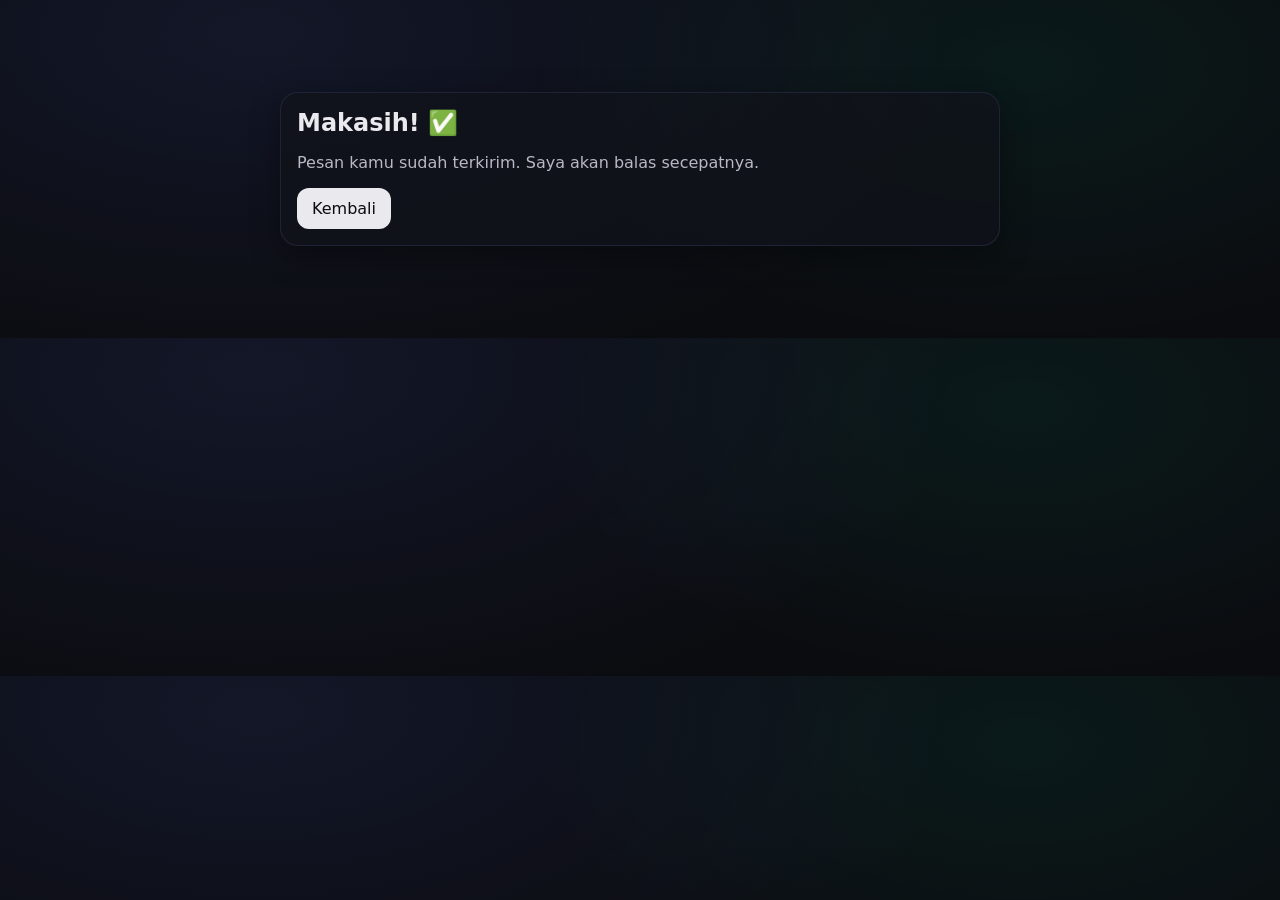
==== success.html @ 5dc1f1a9 "update beberapa data" ====
<!doctype html>
<html lang="id">
  <head>
    <meta charset="utf-8" />
    <meta name="viewport" content="width=device-width, initial-scale=1" />
    <title>Thank you</title>
    <link rel="stylesheet" href="style.css" />
  </head>
  <body>
    <main class="section">
      <div class="container panel" style="max-width: 720px">
        <h1 class="h2">Makasih! ✅</h1>
        <p class="muted">
          Pesan kamu sudah terkirim. Saya akan balas secepatnya.
        </p>
        <a class="btn primary" href="/#Contact">Kembali</a>
      </div>
    </main>
  </body>
</html>
---- style.css ----
:root {
  --bg: #0b0c10;
  --bg2: #0f1118;
  --card: #11131a;
  --text: #e9e9ee;
  --muted: #b8b8c6;
  --border: #23263a;
  --shadow: 0 10px 30px rgba(0, 0, 0, 0.35);
  --max: 1040px;
  --radius: 18px;
}

* {
  box-sizing: border-box;
}
html {
  scroll-behavior: smooth;
}
body {
  margin: 0;
  font-family:
    system-ui,
    -apple-system,
    Segoe UI,
    Roboto,
    Arial,
    sans-serif;
  background:
    radial-gradient(
      1200px 600px at 20% 10%,
      rgba(90, 120, 255, 0.1),
      transparent 60%
    ),
    radial-gradient(
      900px 500px at 80% 20%,
      rgba(0, 255, 200, 0.06),
      transparent 55%
    ),
    var(--bg);
  color: var(--text);
}

a {
  color: var(--text);
}
.container {
  max-width: var(--max);
  margin: 0 auto;
  padding: 0 18px;
}

/* Header */
.header {
  position: sticky;
  top: 0;
  z-index: 20;
  background: rgba(11, 12, 16, 0.72);
  backdrop-filter: blur(10px);
  border-bottom: 1px solid rgba(35, 38, 58, 0.8);
}
.nav {
  display: flex;
  align-items: center;
  justify-content: space-between;
  gap: 14px;
  padding: 14px 0;
}
.brand {
  font-weight: 800;
  letter-spacing: 0.2px;
  text-decoration: none;
}
.menu {
  display: flex;
  gap: 14px;
  align-items: center;
}
.menu .link {
  text-decoration: none;
  color: var(--muted);
  padding: 8px 10px;
  border-radius: 10px;
}
.menu .link:hover {
  color: var(--text);
  background: rgba(255, 255, 255, 0.06);
}
.menu .link.active {
  color: var(--text);
  background: rgba(255, 255, 255, 0.1);
  border: 1px solid rgba(255, 255, 255, 0.1);
}

/* Sections */
.section {
  padding: 92px 0;
  border-bottom: 1px solid rgba(35, 38, 58, 0.7);
}
.section:last-child {
  border-bottom: none;
}
.section-head {
  margin-bottom: 18px;
}
.h1 {
  font-size: clamp(34px, 4vw, 54px);
  line-height: 1.05;
  margin: 10px 0 12px;
}
.h2 {
  font-size: 24px;
  margin: 0 0 8px;
}
.h3 {
  font-size: 18px;
  margin: 0 0 10px;
}
.kicker {
  margin: 0;
  color: rgba(185, 225, 255, 0.95);
  letter-spacing: 0.3px;
}
.lead {
  color: var(--muted);
  max-width: 60ch;
  margin: 0 0 18px;
}

/* Hero */
.hero {
  padding-top: 70px;
}
.hero-grid {
  display: grid;
  grid-template-columns: 1.25fr 0.85fr;
  gap: 18px;
  align-items: stretch;
}
.hero-card {
  background: linear-gradient(
    180deg,
    rgba(255, 255, 255, 0.06),
    rgba(255, 255, 255, 0.02)
  );
  border: 1px solid rgba(35, 38, 58, 0.9);
  border-radius: var(--radius);
  box-shadow: var(--shadow);
  padding: 18px;
  display: flex;
  gap: 14px;
  align-items: center;
}
.avatar {
  width: 64px;
  height: 64px;
  border-radius: 16px;
  background:
    radial-gradient(
      circle at 30% 30%,
      rgba(90, 120, 255, 0.55),
      rgba(0, 0, 0, 0) 60%
    ),
    radial-gradient(
      circle at 70% 70%,
      rgba(0, 255, 200, 0.3),
      rgba(0, 0, 0, 0) 60%
    ),
    #0d0f16;
  border: 1px solid rgba(255, 255, 255, 0.1);
}
.hero-card-text .muted {
  margin: 4px 0 10px;
}
.mini {
  display: flex;
  gap: 8px;
  align-items: center;
  flex-wrap: wrap;
}
.mini-link {
  color: var(--muted);
  text-decoration: none;
}
.mini-link:hover {
  color: var(--text);
}
.dot {
  color: rgba(255, 255, 255, 0.25);
}

.cta {
  display: flex;
  gap: 10px;
  flex-wrap: wrap;
  margin: 16px 0 16px;
}
.btn {
  display: inline-flex;
  align-items: center;
  justify-content: center;
  padding: 10px 14px;
  border-radius: 12px;
  border: 1px solid rgba(255, 255, 255, 0.1);
  background: rgba(255, 255, 255, 0.06);
  color: var(--text);
  text-decoration: none;
  cursor: pointer;
}
.btn:hover {
  background: rgba(255, 255, 255, 0.09);
}
.btn.primary {
  background: var(--text);
  color: #0b0c10;
  border-color: transparent;
}
.btn.ghost {
  background: transparent;
}
.btn.small {
  padding: 8px 12px;
  border-radius: 12px;
}

.chips {
  display: flex;
  flex-wrap: wrap;
  gap: 8px;
}
.chip {
  font-size: 13px;
  color: var(--muted);
  padding: 7px 10px;
  border-radius: 999px;
  border: 1px solid rgba(35, 38, 58, 0.9);
  background: rgba(17, 19, 26, 0.6);
}

/* About + Contact panels */
.about-grid,
.contact-grid {
  display: grid;
  grid-template-columns: 1fr 1fr;
  gap: 14px;
}
.panel {
  background: rgba(17, 19, 26, 0.75);
  border: 1px solid rgba(35, 38, 58, 0.9);
  border-radius: var(--radius);
  padding: 16px;
  box-shadow: var(--shadow);
}
.list {
  margin: 0;
  padding-left: 18px;
  color: var(--muted);
}
.list li {
  margin: 8px 0;
}

/* Projects */
.grid {
  display: grid;
  grid-template-columns: repeat(3, minmax(0, 1fr));
  gap: 14px;
}
.card {
  background: rgba(17, 19, 26, 0.75);
  border: 1px solid rgba(35, 38, 58, 0.9);
  border-radius: var(--radius);
  padding: 16px;
  box-shadow: var(--shadow);
}
.card-top {
  display: flex;
  align-items: center;
  justify-content: space-between;
  gap: 10px;
}
.badge {
  font-size: 12px;
  padding: 6px 10px;
  border-radius: 999px;
  color: rgba(185, 225, 255, 0.95);
  border: 1px solid rgba(185, 225, 255, 0.25);
  background: rgba(90, 120, 255, 0.1);
}
.card p {
  margin: 10px 0 14px;
  color: var(--muted);
}
.card-links {
  display: flex;
  gap: 12px;
}
.card-links a {
  color: var(--text);
  text-decoration: none;
  border-bottom: 1px dashed rgba(255, 255, 255, 0.25);
}
.card-links a:hover {
  border-bottom-color: rgba(255, 255, 255, 0.55);
}

/* Form */
.form .field {
  display: block;
  margin: 10px 0;
}
.form span {
  display: block;
  font-size: 13px;
  color: var(--muted);
  margin-bottom: 6px;
}
input,
textarea {
  width: 100%;
  padding: 10px 12px;
  border-radius: 12px;
  border: 1px solid rgba(35, 38, 58, 0.9);
  background: rgba(15, 17, 24, 0.9);
  color: var(--text);
  outline: none;
}
input:focus,
textarea:focus {
  border-color: rgba(185, 225, 255, 0.35);
  box-shadow: 0 0 0 4px rgba(90, 120, 255, 0.12);
}

.footer {
  margin-top: 18px;
  padding: 10px 0 0;
}
.muted {
  color: var(--muted);
}
.tiny {
  font-size: 12px;
}

/* Responsive */
@media (max-width: 900px) {
  .hero-grid {
    grid-template-columns: 1fr;
  }
  .grid {
    grid-template-columns: 1fr;
  }
  .about-grid,
  .contact-grid {
    grid-template-columns: 1fr;
  }
  .menu {
    display: none;
  } /* simple: hide menu on mobile */
}

/* Tampilkan desktop/mobile */
.desktop {
  display: flex;
}
.mobile {
  display: none;
}

.nav-actions {
  display: flex;
  align-items: center;
  gap: 10px;
}

/* avatar image */
.avatar-img {
  width: 64px;
  height: 64px;
  border-radius: 16px;
  object-fit: cover;
  border: 1px solid rgba(255, 255, 255, 0.1);
  background: #0d0f16;
}

/* Icon button + burger */
.icon-btn {
  width: 42px;
  height: 42px;
  border-radius: 12px;
  border: 1px solid rgba(255, 255, 255, 0.1);
  background: rgba(255, 255, 255, 0.06);
  color: var(--text);
  cursor: pointer;
  display: inline-flex;
  align-items: center;
  justify-content: center;
}
.icon-btn:hover {
  background: rgba(255, 255, 255, 0.09);
}

.burger {
  width: 18px;
  height: 2px;
  background: var(--text);
  position: relative;
  border-radius: 99px;
}
.burger::before,
.burger::after {
  content: "";
  position: absolute;
  left: 0;
  width: 18px;
  height: 2px;
  background: var(--text);
  border-radius: 99px;
}
.burger::before {
  top: -6px;
}
.burger::after {
  top: 6px;
}

.x {
  width: 18px;
  height: 18px;
  position: relative;
}
.x::before,
.x::after {
  content: "";
  position: absolute;
  top: 50%;
  left: 50%;
  width: 18px;
  height: 2px;
  background: var(--text);
  border-radius: 99px;
  transform-origin: center;
}
.x::before {
  transform: translate(-50%, -50%) rotate(45deg);
}
.x::after {
  transform: translate(-50%, -50%) rotate(-45deg);
}

/* Drawer */
.drawer-backdrop {
  position: fixed;
  inset: 0;
  background: rgba(0, 0, 0, 0.55);
  z-index: 30;
}
.drawer {
  position: fixed;
  top: 0;
  right: 0;
  height: 100%;
  width: min(320px, 88vw);
  background: rgba(11, 12, 16, 0.92);
  backdrop-filter: blur(10px);
  border-left: 1px solid rgba(35, 38, 58, 0.9);
  z-index: 40;
  padding: 14px;
  box-shadow: var(--shadow);
}
.drawer-head {
  display: flex;
  align-items: center;
  justify-content: space-between;
  margin-bottom: 12px;
}
.drawer-title {
  font-weight: 700;
  color: var(--text);
}

.mobile-menu {
  display: flex;
  flex-direction: column;
  gap: 6px;
}
.mobile-menu .link {
  display: block;
  padding: 12px 12px;
  border-radius: 12px;
  color: var(--muted);
  text-decoration: none;
  border: 1px solid rgba(35, 38, 58, 0.9);
  background: rgba(255, 255, 255, 0.04);
}
.mobile-menu .link:hover {
  color: var(--text);
  background: rgba(255, 255, 255, 0.07);
}

.drawer-foot {
  margin-top: 14px;
}

/* hidden helper */
.hidden {
  display: none;
}

/* Responsive */
@media (max-width: 900px) {
  .desktop {
    display: none;
  }
  .mobile {
    display: inline-flex;
  }
}
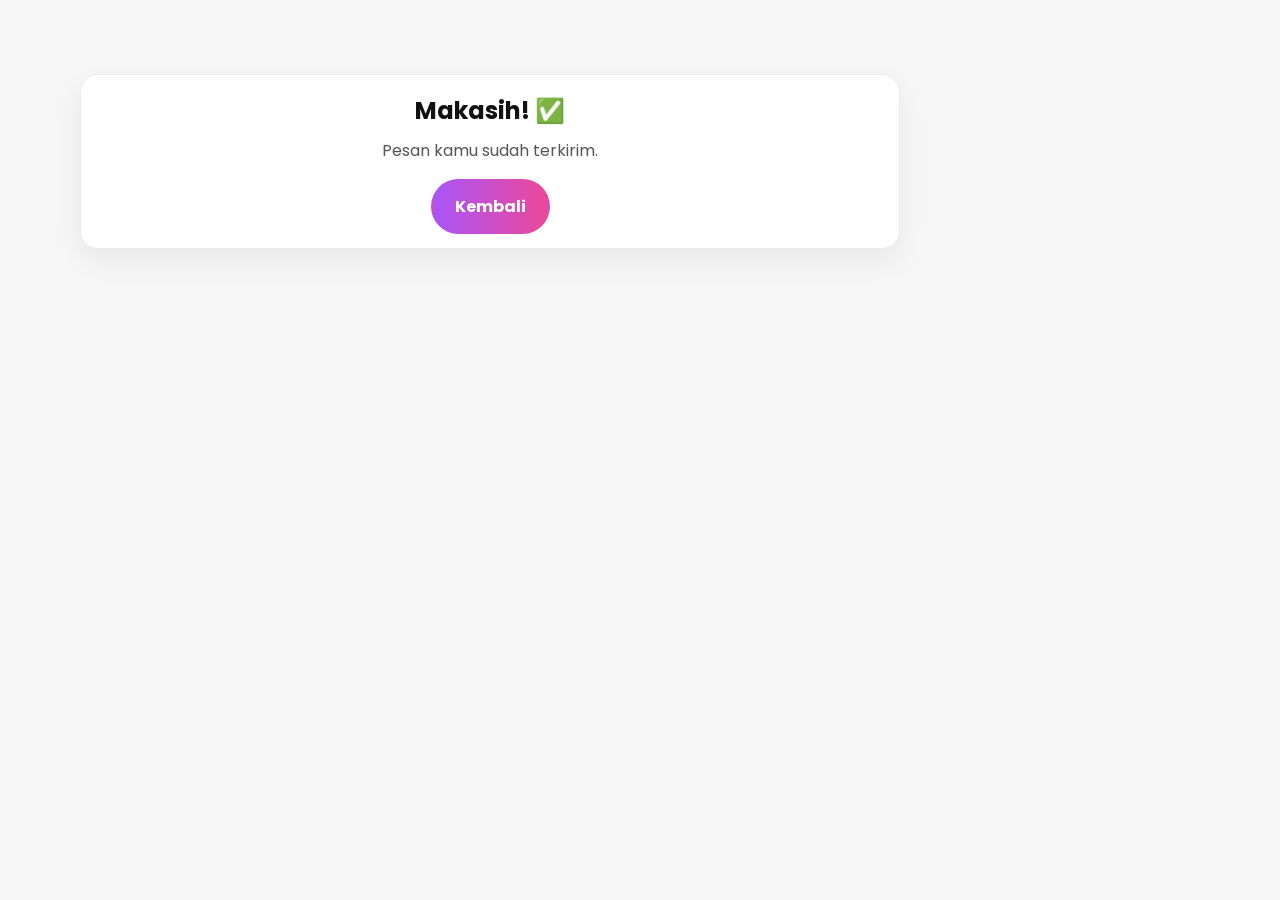
==== commit 870e0842: "edit navbar dan image" ====
--- a/success.html
+++ b/success.html
@@ -3,18 +3,20 @@
   <head>
     <meta charset="utf-8" />
     <meta name="viewport" content="width=device-width, initial-scale=1" />
-    <title>Thank you</title>
+    <title>Success</title>
     <link rel="stylesheet" href="style.css" />
   </head>
   <body>
-    <main class="section">
-      <div class="container panel" style="max-width: 720px">
-        <h1 class="h2">Makasih! ✅</h1>
-        <p class="muted">
-          Pesan kamu sudah terkirim. Saya akan balas secepatnya.
-        </p>
-        <a class="btn primary" href="/#Contact">Kembali</a>
+    <section class="section">
+      <div class="container">
+        <div class="about-card" style="text-align: center">
+          <h2 style="margin: 0 0 10px">Makasih! ✅</h2>
+          <p style="margin: 0 0 16px; color: #555">
+            Pesan kamu sudah terkirim.
+          </p>
+          <a class="btn primary" href="/#Contact">Kembali</a>
+        </div>
       </div>
-    </main>
+    </section>
   </body>
 </html>
--- a/style.css
+++ b/style.css
@@ -1,13 +1,15 @@
+@import url("https://fonts.googleapis.com/css2?family=Poppins:wght@400;600;700;800&display=swap");
+
 :root {
-  --bg: #0b0c10;
-  --bg2: #0f1118;
-  --card: #11131a;
-  --text: #e9e9ee;
-  --muted: #b8b8c6;
-  --border: #23263a;
-  --shadow: 0 10px 30px rgba(0, 0, 0, 0.35);
-  --max: 1040px;
+  --bg: #f6f6f6;
+  --text: #111;
+  --muted: #555;
+  --card: #ffffff;
+  --border: #ececec;
+  --shadow: 0 12px 30px rgba(0, 0, 0, 0.06);
   --radius: 18px;
+
+  --grad: linear-gradient(90deg, #a855f7, #ec4899);
 }
 
 * {
@@ -18,347 +20,61 @@
 }
 body {
   margin: 0;
-  font-family:
-    system-ui,
-    -apple-system,
-    Segoe UI,
-    Roboto,
-    Arial,
-    sans-serif;
-  background:
-    radial-gradient(
-      1200px 600px at 20% 10%,
-      rgba(90, 120, 255, 0.1),
-      transparent 60%
-    ),
-    radial-gradient(
-      900px 500px at 80% 20%,
-      rgba(0, 255, 200, 0.06),
-      transparent 55%
-    ),
-    var(--bg);
+  font-family: "Poppins", sans-serif;
+  background: var(--bg);
   color: var(--text);
 }
 
 a {
-  color: var(--text);
+  color: inherit;
 }
 .container {
-  max-width: var(--max);
+  width: 92%;
+  max-width: 1120px;
   margin: 0 auto;
-  padding: 0 18px;
-}
-
-/* Header */
+}
+
+/* HEADER */
 .header {
+  background: transparent;
+  padding: 18px 0;
   position: sticky;
   top: 0;
-  z-index: 20;
-  background: rgba(11, 12, 16, 0.72);
+  z-index: 30;
   backdrop-filter: blur(10px);
-  border-bottom: 1px solid rgba(35, 38, 58, 0.8);
 }
 .nav {
   display: flex;
   align-items: center;
   justify-content: space-between;
-  gap: 14px;
-  padding: 14px 0;
+  gap: 12px;
 }
 .brand {
   font-weight: 800;
+  text-decoration: none;
   letter-spacing: 0.2px;
-  text-decoration: none;
-}
-.menu {
-  display: flex;
-  gap: 14px;
-  align-items: center;
+}
+.menu.desktop {
+  display: flex;
+  gap: 26px;
 }
 .menu .link {
   text-decoration: none;
-  color: var(--muted);
-  padding: 8px 10px;
-  border-radius: 10px;
-}
-.menu .link:hover {
-  color: var(--text);
-  background: rgba(255, 255, 255, 0.06);
+  font-weight: 600;
+  color: #222;
+  position: relative;
 }
 .menu .link.active {
-  color: var(--text);
-  background: rgba(255, 255, 255, 0.1);
-  border: 1px solid rgba(255, 255, 255, 0.1);
-}
-
-/* Sections */
-.section {
-  padding: 92px 0;
-  border-bottom: 1px solid rgba(35, 38, 58, 0.7);
-}
-.section:last-child {
-  border-bottom: none;
-}
-.section-head {
-  margin-bottom: 18px;
-}
-.h1 {
-  font-size: clamp(34px, 4vw, 54px);
-  line-height: 1.05;
-  margin: 10px 0 12px;
-}
-.h2 {
-  font-size: 24px;
-  margin: 0 0 8px;
-}
-.h3 {
-  font-size: 18px;
-  margin: 0 0 10px;
-}
-.kicker {
-  margin: 0;
-  color: rgba(185, 225, 255, 0.95);
-  letter-spacing: 0.3px;
-}
-.lead {
-  color: var(--muted);
-  max-width: 60ch;
-  margin: 0 0 18px;
-}
-
-/* Hero */
-.hero {
-  padding-top: 70px;
-}
-.hero-grid {
-  display: grid;
-  grid-template-columns: 1.25fr 0.85fr;
-  gap: 18px;
-  align-items: stretch;
-}
-.hero-card {
-  background: linear-gradient(
-    180deg,
-    rgba(255, 255, 255, 0.06),
-    rgba(255, 255, 255, 0.02)
-  );
-  border: 1px solid rgba(35, 38, 58, 0.9);
-  border-radius: var(--radius);
-  box-shadow: var(--shadow);
-  padding: 18px;
-  display: flex;
-  gap: 14px;
-  align-items: center;
-}
-.avatar {
-  width: 64px;
-  height: 64px;
-  border-radius: 16px;
-  background:
-    radial-gradient(
-      circle at 30% 30%,
-      rgba(90, 120, 255, 0.55),
-      rgba(0, 0, 0, 0) 60%
-    ),
-    radial-gradient(
-      circle at 70% 70%,
-      rgba(0, 255, 200, 0.3),
-      rgba(0, 0, 0, 0) 60%
-    ),
-    #0d0f16;
-  border: 1px solid rgba(255, 255, 255, 0.1);
-}
-.hero-card-text .muted {
-  margin: 4px 0 10px;
-}
-.mini {
-  display: flex;
-  gap: 8px;
-  align-items: center;
-  flex-wrap: wrap;
-}
-.mini-link {
-  color: var(--muted);
-  text-decoration: none;
-}
-.mini-link:hover {
-  color: var(--text);
-}
-.dot {
-  color: rgba(255, 255, 255, 0.25);
-}
-
-.cta {
-  display: flex;
+  opacity: 0.75;
+}
+
+.nav-actions {
+  display: flex;
+  align-items: center;
   gap: 10px;
-  flex-wrap: wrap;
-  margin: 16px 0 16px;
-}
-.btn {
-  display: inline-flex;
-  align-items: center;
-  justify-content: center;
-  padding: 10px 14px;
-  border-radius: 12px;
-  border: 1px solid rgba(255, 255, 255, 0.1);
-  background: rgba(255, 255, 255, 0.06);
-  color: var(--text);
-  text-decoration: none;
-  cursor: pointer;
-}
-.btn:hover {
-  background: rgba(255, 255, 255, 0.09);
-}
-.btn.primary {
-  background: var(--text);
-  color: #0b0c10;
-  border-color: transparent;
-}
-.btn.ghost {
-  background: transparent;
-}
-.btn.small {
-  padding: 8px 12px;
-  border-radius: 12px;
-}
-
-.chips {
-  display: flex;
-  flex-wrap: wrap;
-  gap: 8px;
-}
-.chip {
-  font-size: 13px;
-  color: var(--muted);
-  padding: 7px 10px;
-  border-radius: 999px;
-  border: 1px solid rgba(35, 38, 58, 0.9);
-  background: rgba(17, 19, 26, 0.6);
-}
-
-/* About + Contact panels */
-.about-grid,
-.contact-grid {
-  display: grid;
-  grid-template-columns: 1fr 1fr;
-  gap: 14px;
-}
-.panel {
-  background: rgba(17, 19, 26, 0.75);
-  border: 1px solid rgba(35, 38, 58, 0.9);
-  border-radius: var(--radius);
-  padding: 16px;
-  box-shadow: var(--shadow);
-}
-.list {
-  margin: 0;
-  padding-left: 18px;
-  color: var(--muted);
-}
-.list li {
-  margin: 8px 0;
-}
-
-/* Projects */
-.grid {
-  display: grid;
-  grid-template-columns: repeat(3, minmax(0, 1fr));
-  gap: 14px;
-}
-.card {
-  background: rgba(17, 19, 26, 0.75);
-  border: 1px solid rgba(35, 38, 58, 0.9);
-  border-radius: var(--radius);
-  padding: 16px;
-  box-shadow: var(--shadow);
-}
-.card-top {
-  display: flex;
-  align-items: center;
-  justify-content: space-between;
-  gap: 10px;
-}
-.badge {
-  font-size: 12px;
-  padding: 6px 10px;
-  border-radius: 999px;
-  color: rgba(185, 225, 255, 0.95);
-  border: 1px solid rgba(185, 225, 255, 0.25);
-  background: rgba(90, 120, 255, 0.1);
-}
-.card p {
-  margin: 10px 0 14px;
-  color: var(--muted);
-}
-.card-links {
-  display: flex;
-  gap: 12px;
-}
-.card-links a {
-  color: var(--text);
-  text-decoration: none;
-  border-bottom: 1px dashed rgba(255, 255, 255, 0.25);
-}
-.card-links a:hover {
-  border-bottom-color: rgba(255, 255, 255, 0.55);
-}
-
-/* Form */
-.form .field {
-  display: block;
-  margin: 10px 0;
-}
-.form span {
-  display: block;
-  font-size: 13px;
-  color: var(--muted);
-  margin-bottom: 6px;
-}
-input,
-textarea {
-  width: 100%;
-  padding: 10px 12px;
-  border-radius: 12px;
-  border: 1px solid rgba(35, 38, 58, 0.9);
-  background: rgba(15, 17, 24, 0.9);
-  color: var(--text);
-  outline: none;
-}
-input:focus,
-textarea:focus {
-  border-color: rgba(185, 225, 255, 0.35);
-  box-shadow: 0 0 0 4px rgba(90, 120, 255, 0.12);
-}
-
-.footer {
-  margin-top: 18px;
-  padding: 10px 0 0;
-}
-.muted {
-  color: var(--muted);
-}
-.tiny {
-  font-size: 12px;
-}
-
-/* Responsive */
-@media (max-width: 900px) {
-  .hero-grid {
-    grid-template-columns: 1fr;
-  }
-  .grid {
-    grid-template-columns: 1fr;
-  }
-  .about-grid,
-  .contact-grid {
-    grid-template-columns: 1fr;
-  }
-  .menu {
-    display: none;
-  } /* simple: hide menu on mobile */
-}
-
-/* Tampilkan desktop/mobile */
+}
+
+/* MOBILE */
 .desktop {
   display: flex;
 }
@@ -366,43 +82,22 @@
   display: none;
 }
 
-.nav-actions {
-  display: flex;
-  align-items: center;
-  gap: 10px;
-}
-
-/* avatar image */
-.avatar-img {
-  width: 64px;
-  height: 64px;
-  border-radius: 16px;
-  object-fit: cover;
-  border: 1px solid rgba(255, 255, 255, 0.1);
-  background: #0d0f16;
-}
-
-/* Icon button + burger */
 .icon-btn {
-  width: 42px;
-  height: 42px;
-  border-radius: 12px;
-  border: 1px solid rgba(255, 255, 255, 0.1);
-  background: rgba(255, 255, 255, 0.06);
-  color: var(--text);
+  width: 44px;
+  height: 44px;
+  border-radius: 14px;
+  border: 1px solid var(--border);
+  background: #fff;
   cursor: pointer;
   display: inline-flex;
   align-items: center;
   justify-content: center;
-}
-.icon-btn:hover {
-  background: rgba(255, 255, 255, 0.09);
-}
-
+  box-shadow: 0 6px 18px rgba(0, 0, 0, 0.05);
+}
 .burger {
   width: 18px;
   height: 2px;
-  background: var(--text);
+  background: #111;
   position: relative;
   border-radius: 99px;
 }
@@ -413,7 +108,7 @@
   left: 0;
   width: 18px;
   height: 2px;
-  background: var(--text);
+  background: #111;
   border-radius: 99px;
 }
 .burger::before {
@@ -436,9 +131,8 @@
   left: 50%;
   width: 18px;
   height: 2px;
-  background: var(--text);
+  background: #111;
   border-radius: 99px;
-  transform-origin: center;
 }
 .x::before {
   transform: translate(-50%, -50%) rotate(45deg);
@@ -447,23 +141,21 @@
   transform: translate(-50%, -50%) rotate(-45deg);
 }
 
-/* Drawer */
 .drawer-backdrop {
   position: fixed;
   inset: 0;
-  background: rgba(0, 0, 0, 0.55);
-  z-index: 30;
+  background: rgba(0, 0, 0, 0.45);
+  z-index: 40;
 }
 .drawer {
   position: fixed;
+  right: 0;
   top: 0;
-  right: 0;
   height: 100%;
-  width: min(320px, 88vw);
-  background: rgba(11, 12, 16, 0.92);
-  backdrop-filter: blur(10px);
-  border-left: 1px solid rgba(35, 38, 58, 0.9);
-  z-index: 40;
+  width: min(340px, 88vw);
+  background: #fff;
+  border-left: 1px solid var(--border);
+  z-index: 50;
   padding: 14px;
   box-shadow: var(--shadow);
 }
@@ -474,39 +166,381 @@
   margin-bottom: 12px;
 }
 .drawer-title {
+  font-weight: 800;
+}
+.mobile-menu {
+  display: flex;
+  flex-direction: column;
+  gap: 10px;
+}
+.mobile-menu .link {
+  border: 1px solid var(--border);
+  border-radius: 14px;
+  padding: 12px 14px;
+  background: #fafafa;
+}
+
+/* SECTIONS */
+.section {
+  padding: 74px 0;
+}
+.section-title {
+  margin: 0 0 10px;
+  font-size: 28px;
+  font-weight: 800;
+}
+.section-subtitle {
+  margin: 0 0 22px;
+  color: var(--muted);
+  font-size: 14px;
+}
+.center {
+  text-align: center;
+}
+
+/* HERO */
+.hero {
+  padding-top: 38px;
+}
+.hero-grid {
+  display: grid;
+  grid-template-columns: 1.1fr 0.9fr;
+  align-items: center;
+  gap: 40px;
+}
+.hello {
+  margin: 0 0 10px;
+  font-size: 28px;
   font-weight: 700;
-  color: var(--text);
-}
-
-.mobile-menu {
+}
+.gradient-text {
+  margin: 0;
+  font-size: 62px;
+  font-weight: 800;
+  line-height: 1.02;
+  background: var(--grad);
+  -webkit-background-clip: text;
+  -webkit-text-fill-color: transparent;
+}
+.lead {
+  margin: 18px 0 22px;
+  color: var(--muted);
+  line-height: 1.8;
+  max-width: 56ch;
+}
+.buttons {
+  display: flex;
+  gap: 14px;
+  flex-wrap: wrap;
+}
+.btn {
+  display: inline-flex;
+  align-items: center;
+  justify-content: center;
+  padding: 13px 22px;
+  border-radius: 999px;
+  text-decoration: none;
+  font-weight: 700;
+  border: 2px solid transparent;
+  cursor: pointer;
+}
+.btn.primary {
+  background: var(--grad);
+  color: #fff;
+}
+.btn.outline {
+  background: transparent;
+  color: #111;
+  border-color: #3a3a3a;
+}
+.btn.outline:hover {
+  opacity: 0.75;
+}
+
+/* HERO VISUAL */
+.hero-visual {
+  display: flex;
+  justify-content: center;
+}
+.circle-bg {
+  width: 360px;
+  height: 360px;
+  border-radius: 999px;
+  background: linear-gradient(180deg, #a855f7, #ec4899);
+  display: flex;
+  align-items: flex-end;
+  justify-content: center;
+  overflow: hidden;
+}
+.circle-bg img {
+  width: 78%;
+  height: auto;
+  filter: grayscale(100%);
+  transform: translateY(8px);
+}
+
+/* ABOUT CARD */
+.about-wrap {
+  display: flex;
+  justify-content: center;
+}
+.about-card {
+  width: min(820px, 100%);
+  background: var(--card);
+  border: 1px solid var(--border);
+  border-radius: var(--radius);
+  padding: 18px 18px 14px;
+  box-shadow: var(--shadow);
+}
+.about-text {
+  margin: 0 0 12px;
+  color: #444;
+  line-height: 1.75;
+  font-size: 13px;
+}
+.about-bottom {
+  display: flex;
+  justify-content: space-between;
+  align-items: center;
+  margin-top: 10px;
+}
+.mini-avatar {
+  width: 34px;
+  height: 34px;
+  border-radius: 12px;
+  background: var(--grad);
+}
+.exp {
+  text-align: right;
+}
+.exp-number {
+  font-weight: 800;
+  font-size: 26px;
+}
+.exp-label {
+  font-size: 12px;
+  color: var(--muted);
+}
+
+/* TOOLS GRID */
+.tools-grid {
+  display: grid;
+  grid-template-columns: repeat(4, minmax(0, 1fr));
+  gap: 14px;
+  margin-top: 8px;
+}
+.tool-card {
+  background: var(--card);
+  border: 1px solid var(--border);
+  border-radius: 14px;
+  padding: 14px;
+  box-shadow: 0 10px 20px rgba(0, 0, 0, 0.04);
+  display: flex;
+  gap: 12px;
+  align-items: center;
+}
+.tool-icon {
+  width: 38px;
+  height: 38px;
+  border-radius: 12px;
+  background: #f3f3f3;
+  display: flex;
+  align-items: center;
+  justify-content: center;
+  font-size: 18px;
+}
+.tool-card img {
+  width: 38px;
+  height: 38px;
+  border-radius: 12px;
+}
+.tool-name {
+  font-weight: 800;
+  font-size: 13px;
+}
+.tool-desc {
+  color: var(--muted);
+  font-size: 12px;
+}
+
+/* PROJECTS */
+.project-grid {
+  display: grid;
+  grid-template-columns: repeat(3, minmax(0, 1fr));
+  gap: 16px;
+  margin-top: 12px;
+}
+.project-card {
+  background: var(--card);
+  border: 1px solid var(--border);
+  border-radius: 14px;
+  padding: 14px;
+  box-shadow: 0 12px 24px rgba(0, 0, 0, 0.05);
   display: flex;
   flex-direction: column;
-  gap: 6px;
-}
-.mobile-menu .link {
+}
+.project-thumb {
+  height: 120px;
+  border-radius: 12px;
+  border: 1px solid var(--border);
+  background:
+    radial-gradient(
+      circle at 30% 30%,
+      rgba(168, 85, 247, 0.25),
+      transparent 55%
+    ),
+    radial-gradient(
+      circle at 70% 70%,
+      rgba(236, 72, 153, 0.18),
+      transparent 55%
+    ),
+    #fafafa;
+  margin-bottom: 12px;
+}
+.project-thumb.tall {
+  height: 170px;
+}
+
+.project-title {
+  margin: 0 0 8px;
+  font-size: 15px;
+  font-weight: 800;
+}
+.project-desc {
+  margin: 0 0 12px;
+  color: var(--muted);
+  font-size: 12px;
+  line-height: 1.65;
+  flex: 1;
+}
+.tags {
+  display: flex;
+  flex-wrap: wrap;
+  gap: 8px;
+  margin-bottom: 12px;
+}
+.tag {
+  font-size: 11px;
+  padding: 6px 10px;
+  border-radius: 999px;
+  border: 1px solid var(--border);
+  background: #fafafa;
+  font-weight: 700;
+}
+.project-btn {
+  width: 100%;
+  background: var(--grad);
+  color: #fff;
+}
+
+/* CONTACT */
+.contact-wrap {
+  padding-bottom: 40px;
+}
+.contact-grid {
+  display: grid;
+  grid-template-columns: 1fr 1fr;
+  gap: 16px;
+  margin-top: 12px;
+}
+.contact-card {
+  background: var(--card);
+  border: 1px solid var(--border);
+  border-radius: 14px;
+  padding: 16px;
+  box-shadow: var(--shadow);
+}
+.contact-title {
+  margin: 0 0 12px;
+  font-size: 16px;
+  font-weight: 800;
+}
+.contact-text {
+  margin: 8px 0;
+  color: #444;
+  font-size: 13px;
+}
+.contact-text a {
+  color: #111;
+}
+
+.form .field {
   display: block;
+  margin: 10px 0;
+}
+.form span {
+  display: block;
+  margin-bottom: 6px;
+  font-size: 12px;
+  color: var(--muted);
+}
+input,
+textarea {
+  width: 100%;
   padding: 12px 12px;
-  border-radius: 12px;
-  color: var(--muted);
-  text-decoration: none;
-  border: 1px solid rgba(35, 38, 58, 0.9);
-  background: rgba(255, 255, 255, 0.04);
-}
-.mobile-menu .link:hover {
-  color: var(--text);
-  background: rgba(255, 255, 255, 0.07);
-}
-
-.drawer-foot {
-  margin-top: 14px;
-}
-
-/* hidden helper */
+  border-radius: 14px;
+  border: 1px solid var(--border);
+  background: #fafafa;
+  outline: none;
+  font-family: inherit;
+}
+input:focus,
+textarea:focus {
+  border-color: rgba(168, 85, 247, 0.45);
+  box-shadow: 0 0 0 4px rgba(168, 85, 247, 0.12);
+}
 .hidden {
   display: none;
 }
 
-/* Responsive */
+/* FOOTER */
+.footer {
+  margin-top: 22px;
+  padding-top: 18px;
+  border-top: 1px solid var(--border);
+  display: flex;
+  align-items: center;
+  justify-content: space-between;
+  gap: 12px;
+  flex-wrap: wrap;
+}
+.footer-left {
+  font-weight: 800;
+}
+.footer-links {
+  display: flex;
+  gap: 14px;
+}
+.footer-links a {
+  text-decoration: none;
+  color: #222;
+  font-weight: 700;
+  font-size: 13px;
+}
+.footer-right a {
+  text-decoration: none;
+  color: #222;
+  font-weight: 700;
+  font-size: 13px;
+  display: inline-block;
+  margin: 0 5px;
+}
+
+/* RESPONSIVE */
+@media (max-width: 980px) {
+  .hero-grid {
+    grid-template-columns: 1fr;
+    text-align: center;
+  }
+  .lead {
+    margin-left: auto;
+    margin-right: auto;
+  }
+  .buttons {
+    justify-content: center;
+  }
+}
+
 @media (max-width: 900px) {
   .desktop {
     display: none;
@@ -514,4 +548,24 @@
   .mobile {
     display: inline-flex;
   }
-}
+
+  .tools-grid {
+    grid-template-columns: repeat(2, minmax(0, 1fr));
+  }
+  .project-grid {
+    grid-template-columns: 1fr;
+  }
+  .contact-grid {
+    grid-template-columns: 1fr;
+  }
+}
+
+@media (max-width: 420px) {
+  .gradient-text {
+    font-size: 48px;
+  }
+  .circle-bg {
+    width: 300px;
+    height: 300px;
+  }
+}
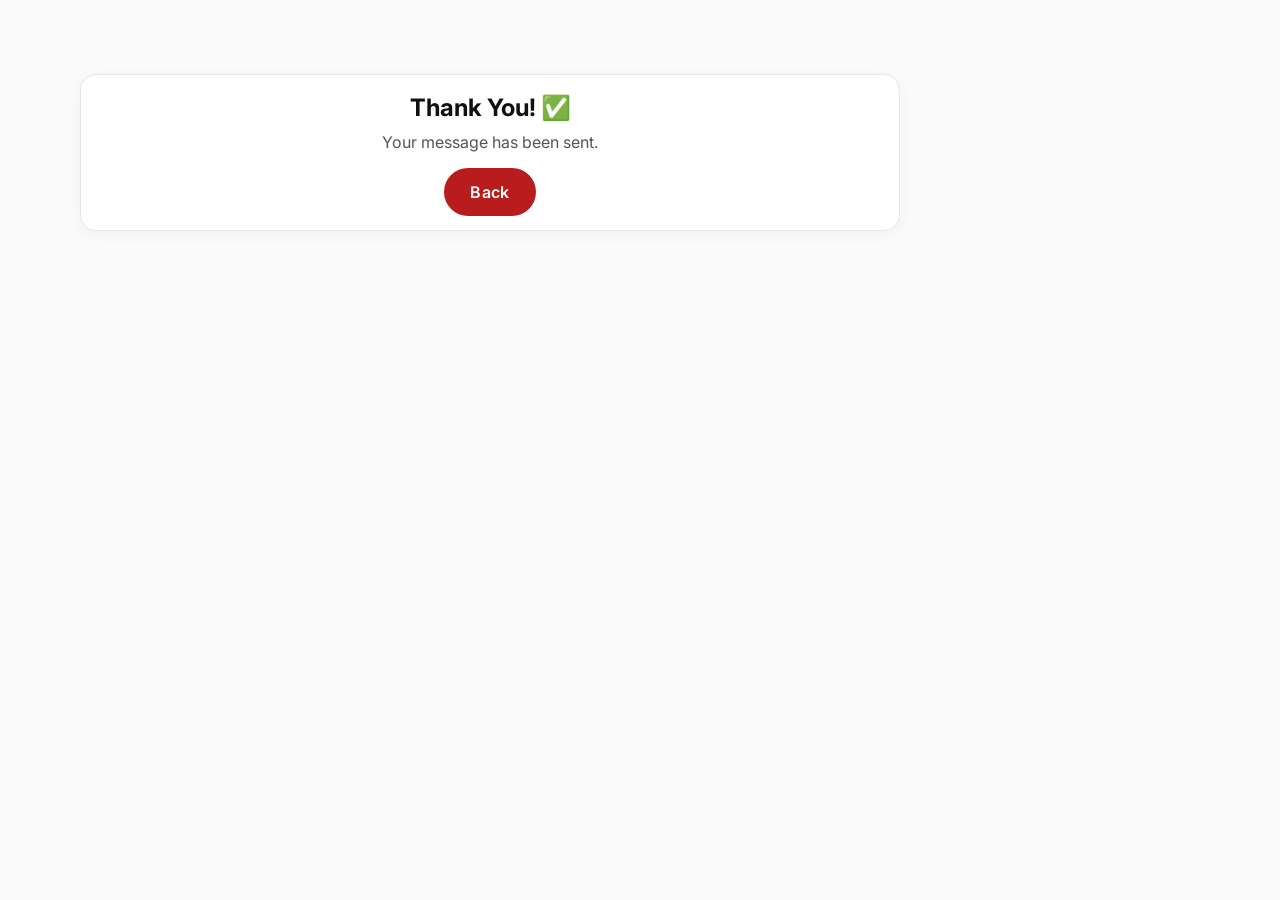
==== commit 4769bee3: "update beberapa error" ====
--- a/success.html
+++ b/success.html
@@ -10,11 +10,11 @@
     <section class="section">
       <div class="container">
         <div class="about-card" style="text-align: center">
-          <h2 style="margin: 0 0 10px">Makasih! ✅</h2>
+          <h2 style="margin: 0 0 10px">Thank You! ✅</h2>
           <p style="margin: 0 0 16px; color: #555">
-            Pesan kamu sudah terkirim.
+            Your message has been sent.
           </p>
-          <a class="btn primary" href="/#Contact">Kembali</a>
+          <a class="btn primary" href="/#Contact">Back</a>
         </div>
       </div>
     </section>
--- a/style.css
+++ b/style.css
@@ -1,15 +1,18 @@
-@import url("https://fonts.googleapis.com/css2?family=Poppins:wght@400;600;700;800&display=swap");
+@import url("https://fonts.googleapis.com/css2?family=Inter:wght@400;500;600;700;800&display=swap");
 
 :root {
-  --bg: #f6f6f6;
-  --text: #111;
-  --muted: #555;
-  --card: #ffffff;
-  --border: #ececec;
-  --shadow: 0 12px 30px rgba(0, 0, 0, 0.06);
-  --radius: 18px;
-
-  --grad: linear-gradient(90deg, #a855f7, #ec4899);
+  --bg: #fafafa;
+  --text: #111111;
+  --muted: #6b7280;
+
+  --primary: #b91c1c; /* deep red */
+  --primary-light: #ef4444;
+  --primary-soft: #fef2f2;
+
+  --grad: linear-gradient(90deg, #b91c1c, #ef4444);
+
+  --border: #e5e7eb;
+  --radius: 16px;
 }
 
 * {
@@ -20,9 +23,9 @@
 }
 body {
   margin: 0;
-  font-family: "Poppins", sans-serif;
-  background: var(--bg);
-  color: var(--text);
+  font-family: "Inter", sans-serif;
+  background: #fafafa;
+  color: #111;
 }
 
 a {
@@ -36,12 +39,11 @@
 
 /* HEADER */
 .header {
-  background: transparent;
-  padding: 18px 0;
+  padding: 20px 0;
   position: sticky;
   top: 0;
-  z-index: 30;
-  backdrop-filter: blur(10px);
+  background: #fafafa;
+  border-bottom: 1px solid var(--border);
 }
 .nav {
   display: flex;
@@ -59,10 +61,12 @@
   gap: 26px;
 }
 .menu .link {
-  text-decoration: none;
-  font-weight: 600;
-  color: #222;
-  position: relative;
+  font-weight: 500;
+  font-size: 14px;
+  color: #111;
+}
+.menu .link:hover {
+  color: var(--primary);
 }
 .menu .link.active {
   opacity: 0.75;
@@ -209,24 +213,27 @@
   gap: 40px;
 }
 .hello {
-  margin: 0 0 10px;
-  font-size: 28px;
-  font-weight: 700;
+  font-size: 20px;
+  font-weight: 500;
+  color: var(--muted);
+  margin-bottom: 8px;
 }
 .gradient-text {
   margin: 0;
-  font-size: 62px;
-  font-weight: 800;
-  line-height: 1.02;
+  font-size: clamp(42px, 6vw, 68px);
+  font-weight: 800;
+  letter-spacing: -1.5px;
+  line-height: 1.05;
   background: var(--grad);
   -webkit-background-clip: text;
   -webkit-text-fill-color: transparent;
 }
 .lead {
-  margin: 18px 0 22px;
-  color: var(--muted);
+  margin: 24px 0 28px;
+  color: var(--muted);
+  font-size: 15px;
   line-height: 1.8;
-  max-width: 56ch;
+  max-width: 540px;
 }
 .buttons {
   display: flex;
@@ -245,17 +252,28 @@
   cursor: pointer;
 }
 .btn.primary {
-  background: var(--grad);
+  background: var(--primary);
   color: #fff;
+  border: none;
+  padding: 14px 26px;
+  font-weight: 600;
+  letter-spacing: 0.3px;
 }
 .btn.outline {
   background: transparent;
-  color: #111;
-  border-color: #3a3a3a;
+  color: var(--primary);
+  border: 1.5px solid var(--primary);
 }
 .btn.outline:hover {
   opacity: 0.75;
 }
+.btn:hover {
+  opacity: 0.85;
+}
+
+.btn.primary:hover {
+  background: #991b1b;
+}
 
 /* HERO VISUAL */
 .hero-visual {
@@ -263,10 +281,10 @@
   justify-content: center;
 }
 .circle-bg {
-  width: 360px;
-  height: 360px;
+  width: 340px;
+  height: 340px;
   border-radius: 999px;
-  background: linear-gradient(180deg, #a855f7, #ec4899);
+  background: linear-gradient(180deg, #fb7185, #e11d48);
   display: flex;
   align-items: flex-end;
   justify-content: center;
@@ -286,11 +304,11 @@
 }
 .about-card {
   width: min(820px, 100%);
-  background: var(--card);
+  background: #ffffff;
   border: 1px solid var(--border);
   border-radius: var(--radius);
   padding: 18px 18px 14px;
-  box-shadow: var(--shadow);
+  box-shadow: 0 4px 16px rgba(0, 0, 0, 0.04);
 }
 .about-text {
   margin: 0 0 12px;
@@ -330,11 +348,11 @@
   margin-top: 8px;
 }
 .tool-card {
-  background: var(--card);
+  background: #ffffff;
   border: 1px solid var(--border);
   border-radius: 14px;
   padding: 14px;
-  box-shadow: 0 10px 20px rgba(0, 0, 0, 0.04);
+  box-shadow: 0 4px 16px rgba(0, 0, 0, 0.04);
   display: flex;
   gap: 12px;
   align-items: center;
@@ -343,7 +361,7 @@
   width: 38px;
   height: 38px;
   border-radius: 12px;
-  background: #f3f3f3;
+  background: var(--primary-soft);
   display: flex;
   align-items: center;
   justify-content: center;
@@ -371,31 +389,33 @@
   margin-top: 12px;
 }
 .project-card {
-  background: var(--card);
+  background: #ffffff;
   border: 1px solid var(--border);
   border-radius: 14px;
   padding: 14px;
-  box-shadow: 0 12px 24px rgba(0, 0, 0, 0.05);
+  box-shadow: 0 4px 16px rgba(0, 0, 0, 0.04);
   display: flex;
   flex-direction: column;
 }
 .project-thumb {
-  height: 120px;
-  border-radius: 12px;
-  border: 1px solid var(--border);
-  background:
-    radial-gradient(
-      circle at 30% 30%,
-      rgba(168, 85, 247, 0.25),
-      transparent 55%
-    ),
-    radial-gradient(
-      circle at 70% 70%,
-      rgba(236, 72, 153, 0.18),
-      transparent 55%
-    ),
-    #fafafa;
-  margin-bottom: 12px;
+  border-radius: 16px;
+  overflow: hidden;
+  border: 1px solid rgba(0, 0, 0, 0.08);
+  background: rgba(255, 255, 255, 0.35);
+  aspect-ratio: 16 / 9;
+}
+
+.project-thumb img {
+  width: 100%;
+  height: 100%;
+  object-fit: cover;
+  display: block;
+}
+
+.project-links {
+  display: flex;
+  gap: 10px;
+  margin-top: 12px;
 }
 .project-thumb.tall {
   height: 170px;
@@ -423,9 +443,10 @@
   font-size: 11px;
   padding: 6px 10px;
   border-radius: 999px;
-  border: 1px solid var(--border);
-  background: #fafafa;
-  font-weight: 700;
+  background: var(--primary-soft);
+  color: var(--primary);
+  font-weight: 500;
+  border: none;
 }
 .project-btn {
   width: 100%;
@@ -444,11 +465,11 @@
   margin-top: 12px;
 }
 .contact-card {
-  background: var(--card);
+  background: #ffffff;
   border: 1px solid var(--border);
   border-radius: 14px;
   padding: 16px;
-  box-shadow: var(--shadow);
+  box-shadow: 0 4px 16px rgba(0, 0, 0, 0.04);
 }
 .contact-title {
   margin: 0 0 12px;
